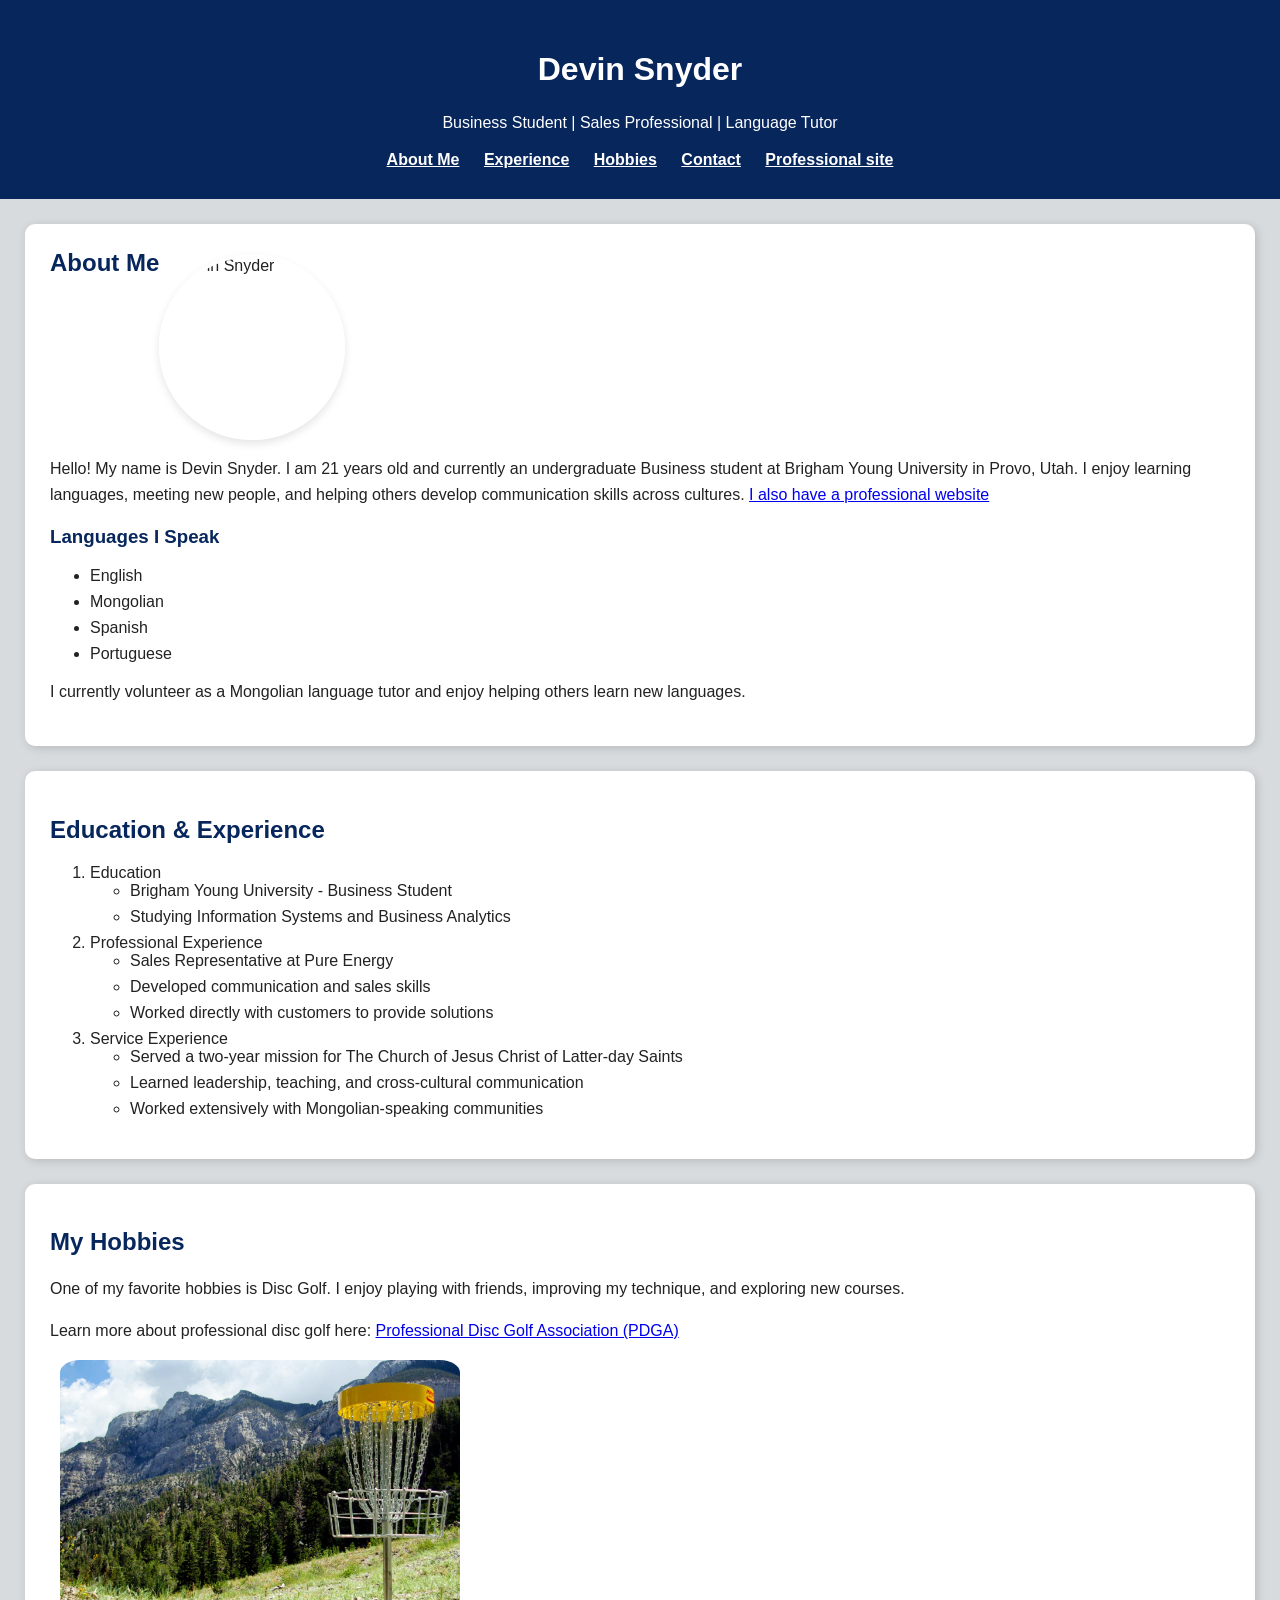
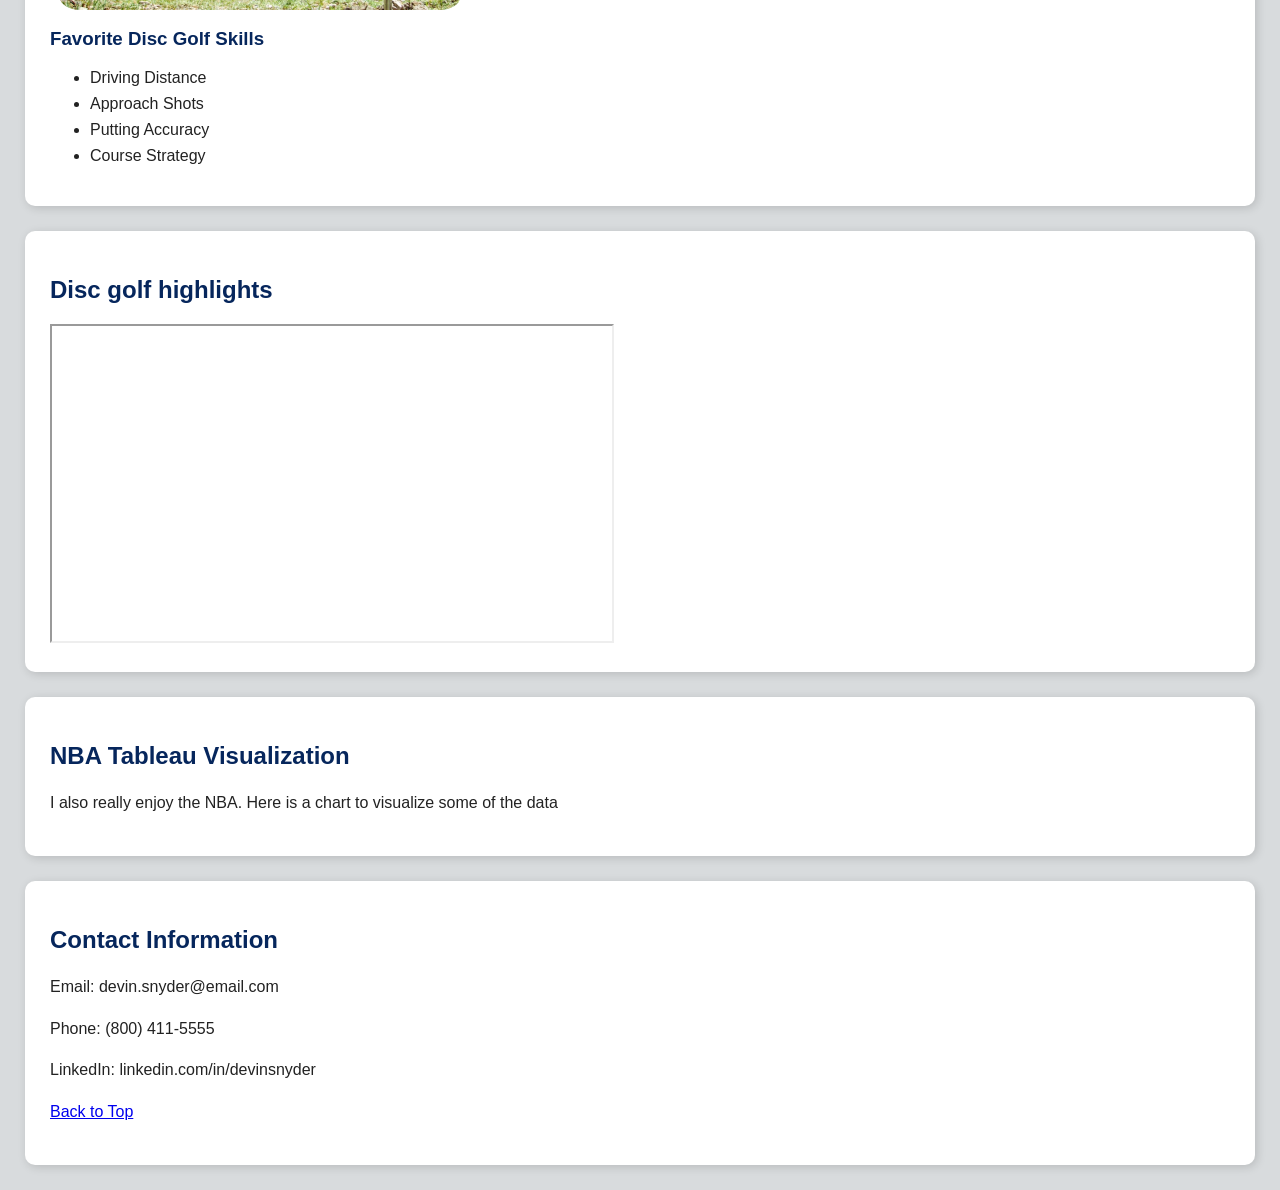
==== index.html @ a8c0a65a "Add files via upload" ====
<!DOCTYPE html>
<html lang="en">
<head>
    <title>Devin Snyder | Personal Website</title>
    <link rel="stylesheet" href="Scratch.css">
</head>

<body>

    <header>
        <h1>Devin Snyder</h1>
        <p>Business Student | Sales Professional | Language Tutor</p>

        <nav>
            <a href="#about">About Me</a> 
            <a href="#experience">Experience</a> 
            <a href="#hobbies">Hobbies</a> 
            <a href="#contact">Contact</a> 
            <a href="pirates.html">Professional site</a>
        </nav>
    </header>

    <!-- Div #1 -->
    <div class="section" id="about">
       

      <div class="about-header">
    <h2>About Me</h2>

    <div class="profile-container">
        <img src="profile.jpeg"
             alt="Devin Snyder"
             class="profile-pic">
    </div>
</div>
    
        <p>
            Hello! My name is Devin Snyder. I am 21 years old and currently an
            undergraduate Business student at Brigham Young University in Provo, Utah.
            I enjoy learning languages, meeting new people, and helping others develop
            communication skills across cultures. 
            <a href="Pirates.html">I also have a professional website</a> 
        </p>
        <h3>Languages I Speak</h3>
<ul> 
    <li> English</li>
    <li> Mongolian</li>
    <li> Spanish</li>
    <li> Portuguese</li>
</ul>
        <p>
            I currently volunteer as a Mongolian language tutor and enjoy helping others learn new languages.
        </p>
    </div>

    <!-- Div #2 -->
    <div class="section" id="experience">
        <h2>Education & Experience</h2>

        <ol>
            <li>
                Education
                <ul>
                    <li>Brigham Young University - Business Student</li>
                    <li>Studying Information Systems and Business Analytics</li>
                </ul>
            </li>

            <li>
                Professional Experience
                <ul>
                    <li>Sales Representative at Pure Energy</li>
                    <li>Developed communication and sales skills</li>
                    <li>Worked directly with customers to provide solutions</li>
                </ul>
            </li>

            <li>
                Service Experience
                <ul>
                    <li>Served a two-year mission for The Church of Jesus Christ of Latter-day Saints</li>
                    <li>Learned leadership, teaching, and cross-cultural communication</li>
                    <li>Worked extensively with Mongolian-speaking communities</li>
                </ul>
            </li>
        </ol>
    </div>

    <!-- Div #3 -->
    <div class="section" id="hobbies">
        <h2>My Hobbies</h2>


        <p>
            One of my favorite hobbies is Disc Golf. I enjoy playing with friends,
            improving my technique, and exploring new courses.
        </p>

        <p>
            Learn more about professional disc golf here:
            <a href="https://www.pdga.com" target="_blank">
                Professional Disc Golf Association (PDGA)
            </a>
        </p>

        <img src="disc-golf hobby.jpg"
             alt="Disc Golf"
             class="hobby-image">

        <h3>Favorite Disc Golf Skills</h3>
        <ul>
            <li>Driving Distance</li>
            <li>Approach Shots</li>
            <li>Putting Accuracy</li>
            <li>Course Strategy</li>
        </ul>
        
    </div>

    <div class="section">
        <h2>Disc golf highlights</h2>

        <iframe width="560"
                height="315"
                src="https://www.youtube.com/embed/F1v3Jv0d6Tg"
                title="YouTube video player"
                allowfullscreen>
        </iframe>
    </div>

    <div class="section">
        <h2>NBA Tableau Visualization</h2>
        <p> I also really enjoy the NBA. Here is a chart to visualize some of the data</p>

        <div class='tableauPlaceholder' id='viz1781564988235' style='position: relative'>
            <noscript><a href='#'><img alt='NBAShots ' src='https:&#47;&#47;public.tableau.com&#47;static&#47;images&#47;QS&#47;QSK9HZF7T&#47;1_rss.png' style='border: none' /></a></noscript>
            <object class='tableauViz'  style='display:none;'>
                <param name='host_url' value='https%3A%2F%2Fpublic.tableau.com%2F' /> 
                <param name='embed_code_version' value='3' /> 
                <param name='path' value='shared&#47;QSK9HZF7T' /> 
                <param name='toolbar' value='yes' />
                <param name='static_image' value='https:&#47;&#47;public.tableau.com&#47;static&#47;images&#47;QS&#47;QSK9HZF7T&#47;1.png' /> 
                <param name='animate_transition' value='yes' />
                <param name='display_static_image' value='yes' />
                <param name='display_spinner' value='yes' />
                <param name='display_overlay' value='yes' />
                <param name='display_count' value='yes' />
                <param name='language' value='en-US' /></object>
            </div>            
               <script type='text/javascript'>                  
                 var divElement = document.getElementById('viz1781564988235');      
                  var vizElement = divElement.getElementsByTagName('object')[0];                    
                  if (divElement.offsetWidth > 800) {
                   vizElement.style.width = '100%';
                vizElement.style.height = '700px';
                    }
                    else if (divElement.offsetWidth > 500) {
                    vizElement.style.width = '100%';
                    vizElement.style.height = '600px';
                        }
                    else {
                     vizElement.style.width = '100%';
                     vizElement.style.height = '500px';
                    }                  
                   var scriptElement = document.createElement('script');                   
                    scriptElement.src = 'https://public.tableau.com/javascripts/api/viz_v1.js';                   
                    vizElement.parentNode.insertBefore(scriptElement, vizElement);                
                    </script>
        </div>

    </div>

    <div class="section" id="contact">
        <h2>Contact Information</h2>

        <p>Email: devin.snyder@email.com</p>
        <p>Phone: (800) 411-5555</p>
        <p>LinkedIn: linkedin.com/in/devinsnyder</p>

        <p>
            <a href="#top">Back to Top</a>
        </p>
    </div>

</body>
</html>
---- Scratch.css ----
body {
    background-color: #d8dbdd;
    font-family: Arial, Helvetica, sans-serif;
    color: #222;
    margin: 0;
    padding: 0;
}

header {
    background-color: #06265c;
    color: white;
    text-align: center;
    padding: 30px;
}

nav a {
    color: white;
    margin: 10px;
    font-weight: bold;
}

.section {
    background-color: white;
    margin: 25px;
    padding: 25px;
    border-radius: 10px;
    box-shadow: 2px 2px 10px rgba(0,0,0,.15);
}

h1 {
    color: white;
}

h2 {
    color: #06265c;
}
h3 {
    color: #06265c;
}
/* === alligning the picture and making it a circle took a long time ===*/
.about-header {
    display: flex;
    align-items: baseline;
}

.about-header h2 {
    margin: 0;
}
.profile-container {
  width: 180px;
  height: 180px;
  border-radius: 50%;
  overflow: hidden; 
  border: 3px solid white;
  box-shadow: 0 4px 8px rgba(0, 0, 0, 0.1);
}

.profile-pic {
  width: 100%;
  height: 100%;
  object-fit: cover;
  object-position: center; 
}

.hobby-image {
    width: 100%;
    max-width: 400px;
    display: block;
    margin: 10px;
    border-radius: 5%;
   
}

.tableauPlaceholder {
    width: 100%;
    max-width: 1200px;
    margin: 0 auto;
}

ul li {
    margin-bottom: 8px;
}

p {
    line-height: 1.6;
}
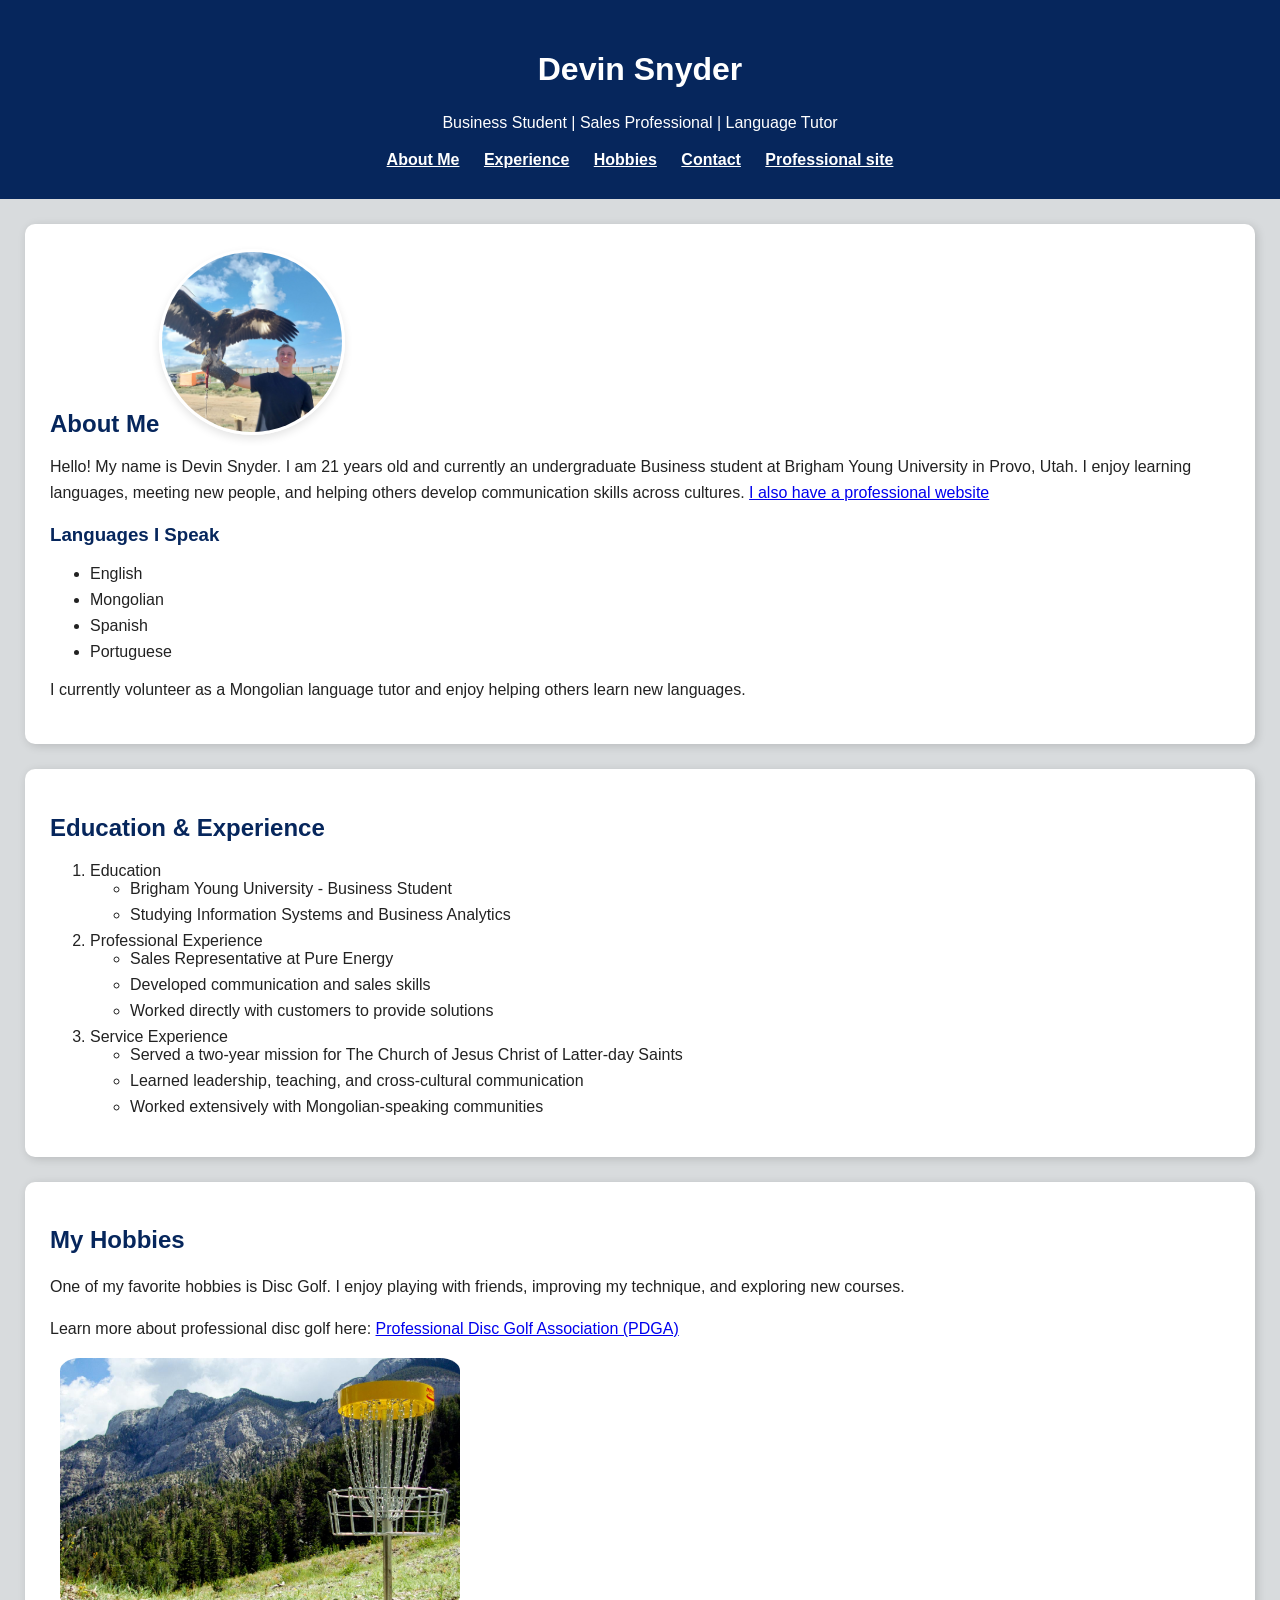
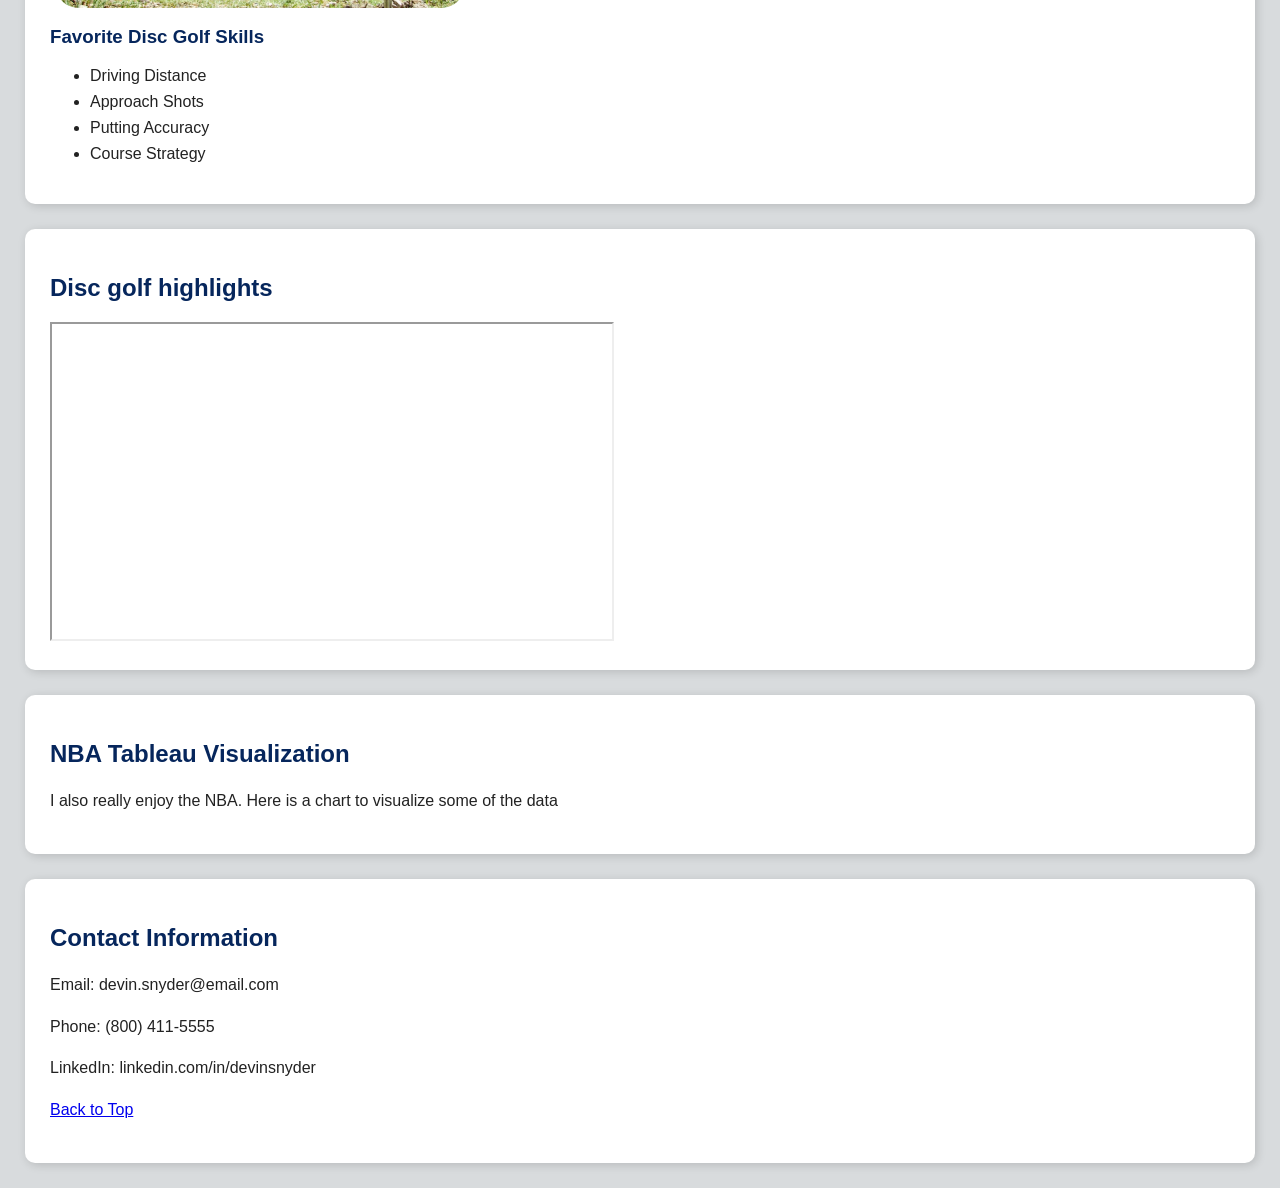
==== commit e7c8d960: "Fix image filename case in index.html" ====
--- a/index.html
+++ b/index.html
@@ -16,7 +16,7 @@
             <a href="#experience">Experience</a> 
             <a href="#hobbies">Hobbies</a> 
             <a href="#contact">Contact</a> 
-            <a href="pirates.html">Professional site</a>
+            <a href="Pirates.html">Professional site</a>
         </nav>
     </header>
 
@@ -28,7 +28,7 @@
     <h2>About Me</h2>
 
     <div class="profile-container">
-        <img src="profile.jpeg"
+        <img src="Profile.jpeg"
              alt="Devin Snyder"
              class="profile-pic">
     </div>
@@ -183,4 +183,4 @@
     </div>
 
 </body>
-</html>+</html>
